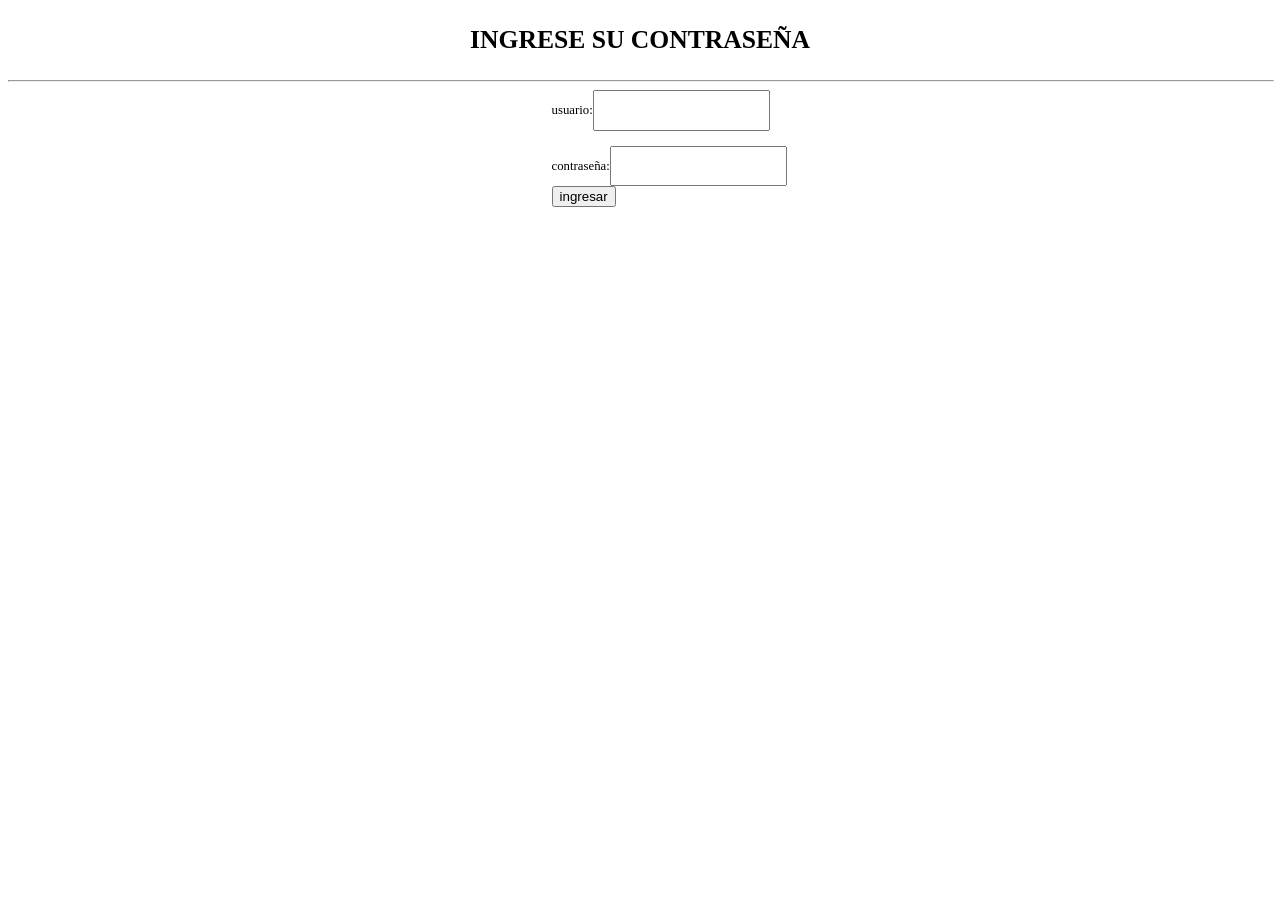
==== loggin.html @ e1ddfc3f "chore(all): agrego cosas" ====
<!DOCTYPE html>
<html lang="en">
<head>
    <meta charset="UTF-8">
    <meta name="viewport" content="width=device-width, initial-scale=1.0">
    <link rel="stylesheet" href="css/admin.css">
    <title>Document</title>
</head>
<body>
    <header>
    <h1>INGRESE SU CONTRASEÑA</h1>
    </header>
    <hr>
    <nav>
        <div>
        <p>usuario: </p>
        <input type="text" id="usuario">
        </div>
        <br>
        <div>
        <p>contraseña: </p>
        <input type="text" id="contraseña">
        </div>
        <button>ingresar</button>
    </nav>
</body>
</html>
---- css/admin.css ----
header, nav{display:flex; justify-content:  center;letter-spacing: 0;font-size: 80%;margin-left: 35%;margin-right: 35%;}
hr{width: 100%;}
nav{display: block;margin-left: 43%;margin-right: 50%;}
div{display: flex;}
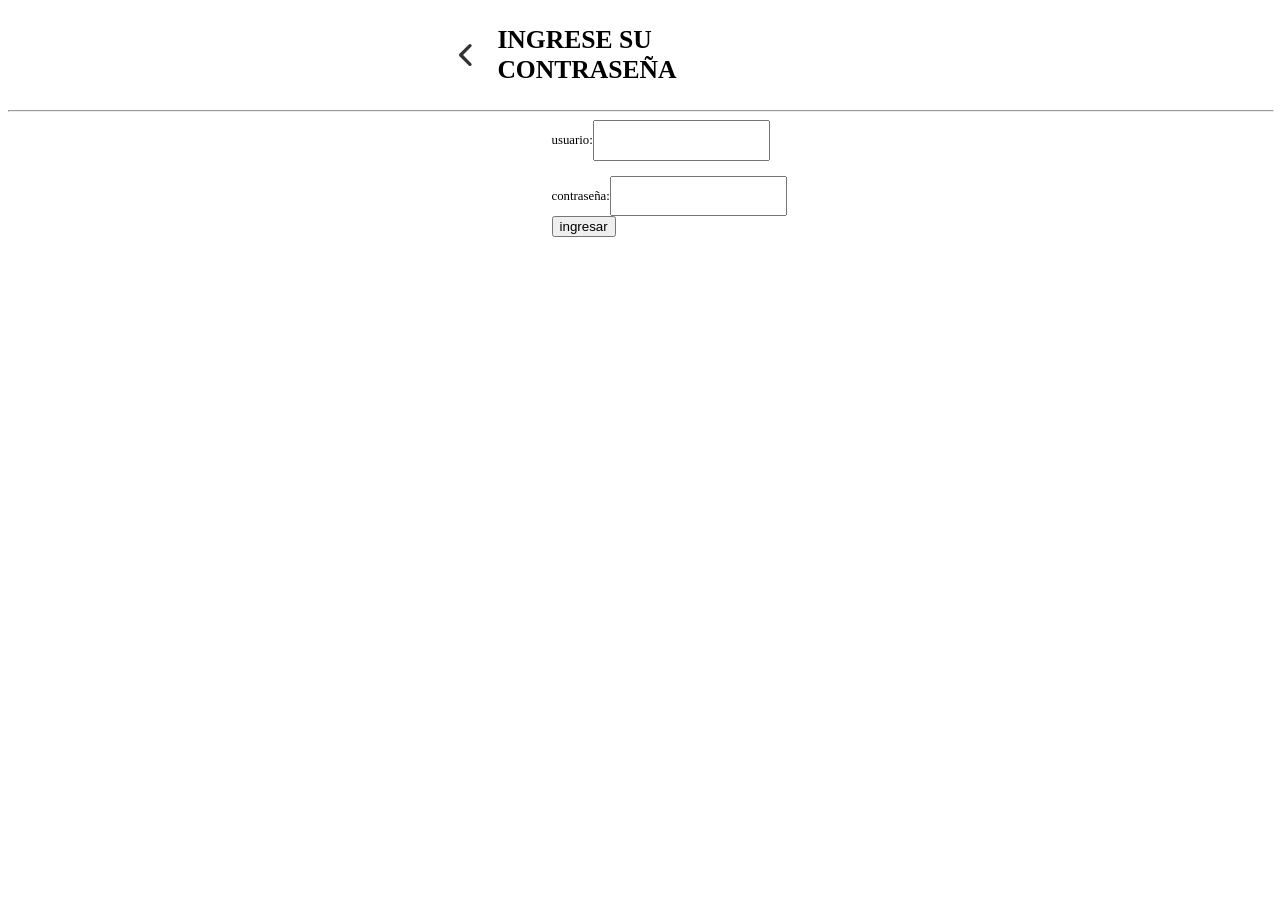
==== commit e9a9c11a: "se agrega el loggin y algunos estilos" ====
--- a/loggin.html
+++ b/loggin.html
@@ -1,27 +1,37 @@
-<!DOCTYPE html>
-<html lang="en">
-<head>
-    <meta charset="UTF-8">
-    <meta name="viewport" content="width=device-width, initial-scale=1.0">
-    <link rel="stylesheet" href="css/admin.css">
-    <title>Document</title>
-</head>
-<body>
-    <header>
-    <h1>INGRESE SU CONTRASEÑA</h1>
-    </header>
-    <hr>
-    <nav>
-        <div>
-        <p>usuario: </p>
-        <input type="text" id="usuario">
-        </div>
-        <br>
-        <div>
-        <p>contraseña: </p>
-        <input type="text" id="contraseña">
-        </div>
-        <button>ingresar</button>
-    </nav>
-</body>
-</html>+    <!DOCTYPE html>
+    <html lang="en">
+    <head>
+        <meta charset="UTF-8">
+        <meta name="viewport" content="width=device-width, initial-scale=1.0">
+        <link rel="stylesheet" href="css/admin.css">
+        <title>Document</title>
+    </head>
+    <body>
+        <header>
+            <h1>
+                <a id="btn-volver" class="btn-volver" aria-label="Volver" href="index.html">
+                    <svg xmlns="http://www.w3.org/2000/svg" viewBox="0 0 24 24" class="icono-flecha">
+                        <path d="M15 19l-7-7 7-7" />
+                    </svg>
+                </a>
+            </h1>
+            <h1>INGRESE SU CONTRASEÑA</h1>
+        </header>
+        <hr>
+        <nav>
+            <div>
+                <p>usuario: </p>
+                <input type="text" id="usuario">
+            </div>
+            <br>
+            <div>
+                <p>contraseña: </p>
+                
+                <input type="password" id="contrasena"> 
+            </div>
+            
+            <button id="btnIngresar">ingresar</button>
+        </nav>
+        <script type="module" src="js/auth.js"></script>
+    </body>
+    </html>
--- a/css/admin.css
+++ b/css/admin.css
@@ -1,4 +1,54 @@
 header, nav{display:flex; justify-content:  center;letter-spacing: 0;font-size: 80%;margin-left: 35%;margin-right: 35%;}
 hr{width: 100%;}
 nav{display: block;margin-left: 43%;margin-right: 50%;}
-div{display: flex;}+div{display: flex;}
+/* Estilos para la cabecera (para alinear los elementos) */
+header {
+    display: flex;
+    align-items: center;
+    gap: 15px;
+    /* Espacio entre la flecha y el título */
+}
+
+/* Limpiamos el botón por defecto */
+.btn-volver {
+    background: none;
+    /* Quita el fondo gris */
+    border: none;
+    /* Quita el borde */
+    padding: 0;
+    /* Quita márgenes internos */
+    cursor: pointer;
+    /* Hace que aparezca la mano al pasar el cursor */
+    display: flex;
+    /* Centra el SVG perfectamente */
+    align-items: center;
+    justify-content: center;
+}
+
+/* Estilos de la flecha SVG */
+.icono-flecha {
+    width: 32px;
+    /* Tamaño de la flecha */
+    height: 32px;
+    fill: none;
+    /* Sin relleno de fondo */
+    stroke: #333333;
+    /* Color de la línea (cambialo al que quieras) */
+    stroke-width: 2.5;
+    /* Grosor de la línea */
+    stroke-linecap: round;
+    /* Puntas redondeadas */
+    stroke-linejoin: round;
+    /* Esquinas redondeadas */
+    transition: transform 0.2s ease, stroke 0.2s ease;
+    /* Animación suave */
+}
+
+/* Efecto visual cuando el usuario pasa el mouse por encima */
+.btn-volver:hover .icono-flecha {
+    stroke: #0076ff;
+    /* Cambia a color azul (puedes usar el tuyo) */
+    transform: translateX(-5px);
+    /* Hace un pequeño salto hacia la izquierda */
+}
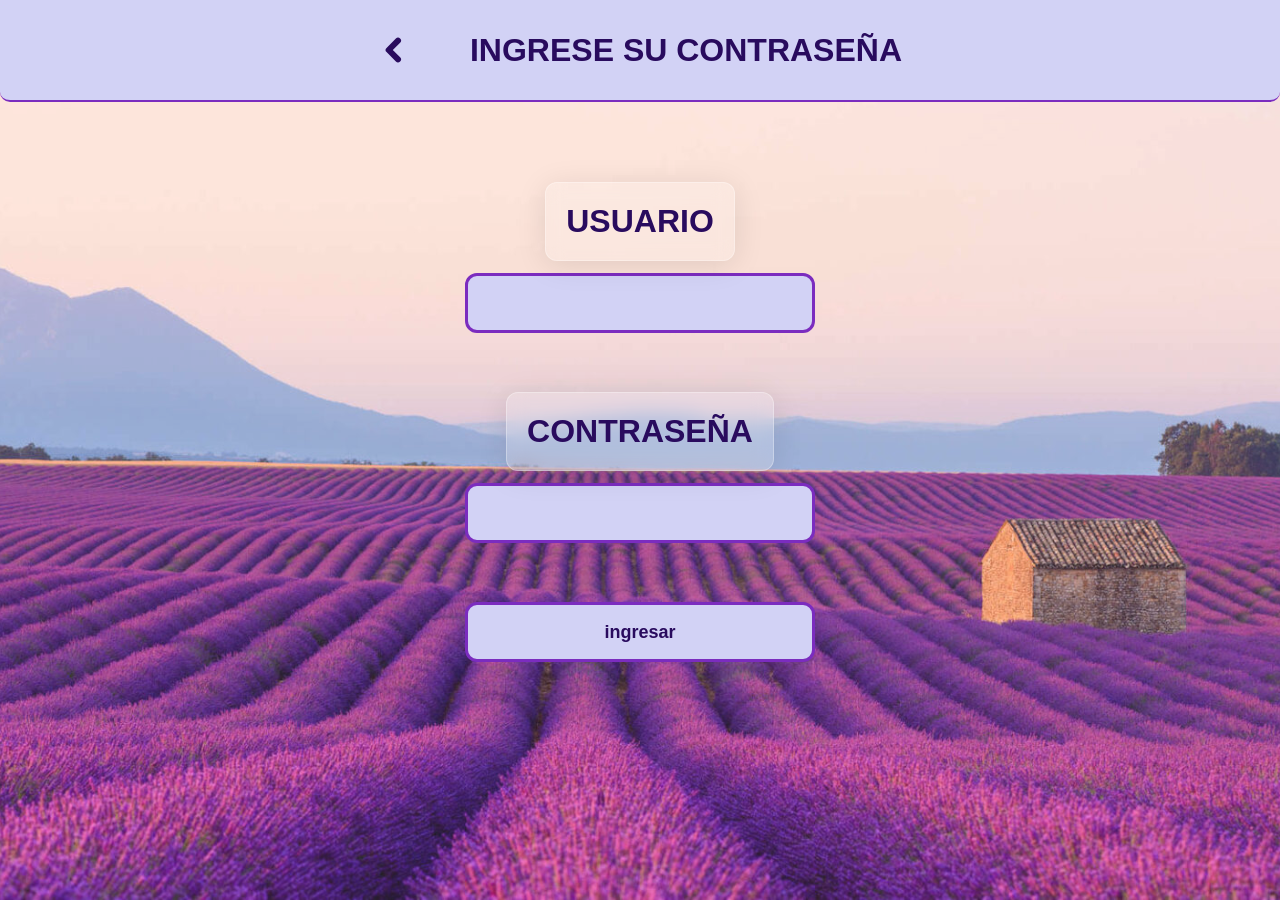
==== commit 9ff82257: "se termina dedecorarala pagina de loggin" ====
--- a/loggin.html
+++ b/loggin.html
@@ -1,12 +1,12 @@
-    <!DOCTYPE html>
-    <html lang="en">
-    <head>
-        <meta charset="UTF-8">
-        <meta name="viewport" content="width=device-width, initial-scale=1.0">
-        <link rel="stylesheet" href="css/admin.css">
-        <title>Document</title>
-    </head>
-    <body>
+<!DOCTYPE html>
+<html lang="en">
+<head>
+    <meta charset="UTF-8">
+    <meta name="viewport" content="width=device-width, initial-scale=1.0">
+    <link rel="stylesheet" href="css/admin.css">
+    <title>Document</title>
+</head>
+<body>
         <header>
             <h1>
                 <a id="btn-volver" class="btn-volver" aria-label="Volver" href="index.html">
@@ -17,21 +17,19 @@
             </h1>
             <h1>INGRESE SU CONTRASEÑA</h1>
         </header>
-        <hr>
         <nav>
             <div>
-                <p>usuario: </p>
+                <p>usuario </p>
                 <input type="text" id="usuario">
             </div>
-            <br>
             <div>
-                <p>contraseña: </p>
+                <p>contraseña </p>
                 
                 <input type="password" id="contrasena"> 
             </div>
-            
             <button id="btnIngresar">ingresar</button>
-        </nav>
-        <script type="module" src="js/auth.js"></script>
-    </body>
-    </html>+            </nav>
+
+                    <script type="module" src="js/auth.js"></script>
+</body>
+</html>
--- a/css/admin.css
+++ b/css/admin.css
@@ -1,16 +1,35 @@
-header, nav{display:flex; justify-content:  center;letter-spacing: 0;font-size: 80%;margin-left: 35%;margin-right: 35%;}
-hr{width: 100%;}
-nav{display: block;margin-left: 43%;margin-right: 50%;}
-div{display: flex;}
-/* Estilos para la cabecera (para alinear los elementos) */
-header {
-    display: flex;
-    align-items: center;
-    gap: 15px;
-    /* Espacio entre la flecha y el título */
+header{display: flex; color: #290b5e;justify-content: center;font-family: sans-serif;gap: 60px;background-color:  #d2d2f5;height: 100px;align-items: center;border-bottom-left-radius: 10px;
+    border-bottom-right-radius: 10px;border-bottom: 2px solid #7B2CBF}
+nav{text-align: center;padding: 3%;margin: 12px;color: #290b5e;font-family: sans-serif;font-size:200%;font-weight: bold;text-transform: uppercase;}
+p {
+    /* 1. Fondo semi-transparente (blanco con 20% de opacidad) */
+    background-color: rgba(255, 255, 255, 0.2);
+
+    /* 2. El truco del vidrio: desenfoca lo que está detrás */
+    backdrop-filter: blur(10px);
+    -webkit-backdrop-filter: blur(10px);
+    /* Soporte para Safari */
+
+    /* 3. Borde fino y sutil para simular el grosor del vidrio */
+    border: 1px solid rgba(255, 255, 255, 0.3);
+
+    /* 4. Esquinas redondeadas (el efecto vidrio se ve mejor así) */
+    border-radius: 12px;
+
+    /* Espaciado interno para que el texto no toque los bordes */
+    padding: 20px;
+
+    /* Una sombra muy suave para darle profundidad */
+    box-shadow: 0 4px 30px rgba(0, 0, 0, 0.1);
+
+    /* Color del texto (asegúrate de que contraste bien) */
+    color: #290b5e;
+width: fit-content;
+    /* Hace que el recuadro se ajuste al contenido */
+    margin: 12px auto;
+    /* Centra el recuadro perfectamente en la pantalla */
 }
-
-/* Limpiamos el botón por defecto */
+/* Limpiamos el botón por defecto*/
 .btn-volver {
     background: none;
     /* Quita el fondo gris */
@@ -26,16 +45,68 @@
     justify-content: center;
 }
 
+body {
+/* El ../ sale de css/, entra a image/ y carga fondo.jpeg */
+    background-image: url('../image/fondo.jpeg');
+
+    /* Evita que se repita como mosaico */
+    background-repeat: no-repeat;
+
+    /* Centra la imagen perfectamente */
+    background-position: center center;
+
+    /* Hace que cubra toda la pantalla de forma responsiva */
+    background-size: cover;
+
+    /* Mantiene el fondo quieto al hacer scroll */
+    background-attachment: fixed;
+    
+        margin: 0;
+        padding: 0;
+background-color: rgba(255, 255, 255, 0.1);
+    /* El 0.6 controla la palidez: más alto = más blanco */
+    background-blend-mode: lighten;
+}
+
+input {
+    height: 60px;
+    width: 350px;
+    /* Altera este número para regular el ancho total */
+    padding: 0 15px;
+    /* Pro-Tip: Agrega espacio adentro para que el texto no se pegue al borde */
+    box-sizing: border-box;
+    /* Evita que el padding rompa las medidas que le diste */
+    text-align: center;
+    font-size: large;
+    font-weight: bold;
+font-family: sans-serif;
+    /* Para que combine con tu header */
+    font-size: 1.2rem;
+    /* Hace el texto más grande (puedes usar 18px o 20px también) */
+    font-weight: bold;
+    /* Opcional: hace la letra más gruesa */
+    color: #290b5e;
+    border: 3px solid #7B2CBF;
+    border-radius: 12px;
+    background-color: #d2d2f5;
+}
+
+div{height: 180px;margin: 30px;}
+
+button{height: 60px;width: 350px;border:3px solid #7B2CBF;font-family: sans-serif;font-size: large;font-weight: bold;color: #290b5e;background-color: #d2d2f5;border-radius: 12px;appearance: none;}
+button:hover{background-color: #fff;cursor: pointer;}
+
 /* Estilos de la flecha SVG */
 .icono-flecha {
+
     width: 32px;
     /* Tamaño de la flecha */
     height: 32px;
     fill: none;
     /* Sin relleno de fondo */
-    stroke: #333333;
+    stroke: #290b5e;
     /* Color de la línea (cambialo al que quieras) */
-    stroke-width: 2.5;
+    stroke-width: 4.5;
     /* Grosor de la línea */
     stroke-linecap: round;
     /* Puntas redondeadas */
@@ -43,11 +114,12 @@
     /* Esquinas redondeadas */
     transition: transform 0.2s ease, stroke 0.2s ease;
     /* Animación suave */
+    
 }
 
 /* Efecto visual cuando el usuario pasa el mouse por encima */
 .btn-volver:hover .icono-flecha {
-    stroke: #0076ff;
+    stroke: #7B2CBF;
     /* Cambia a color azul (puedes usar el tuyo) */
     transform: translateX(-5px);
     /* Hace un pequeño salto hacia la izquierda */
